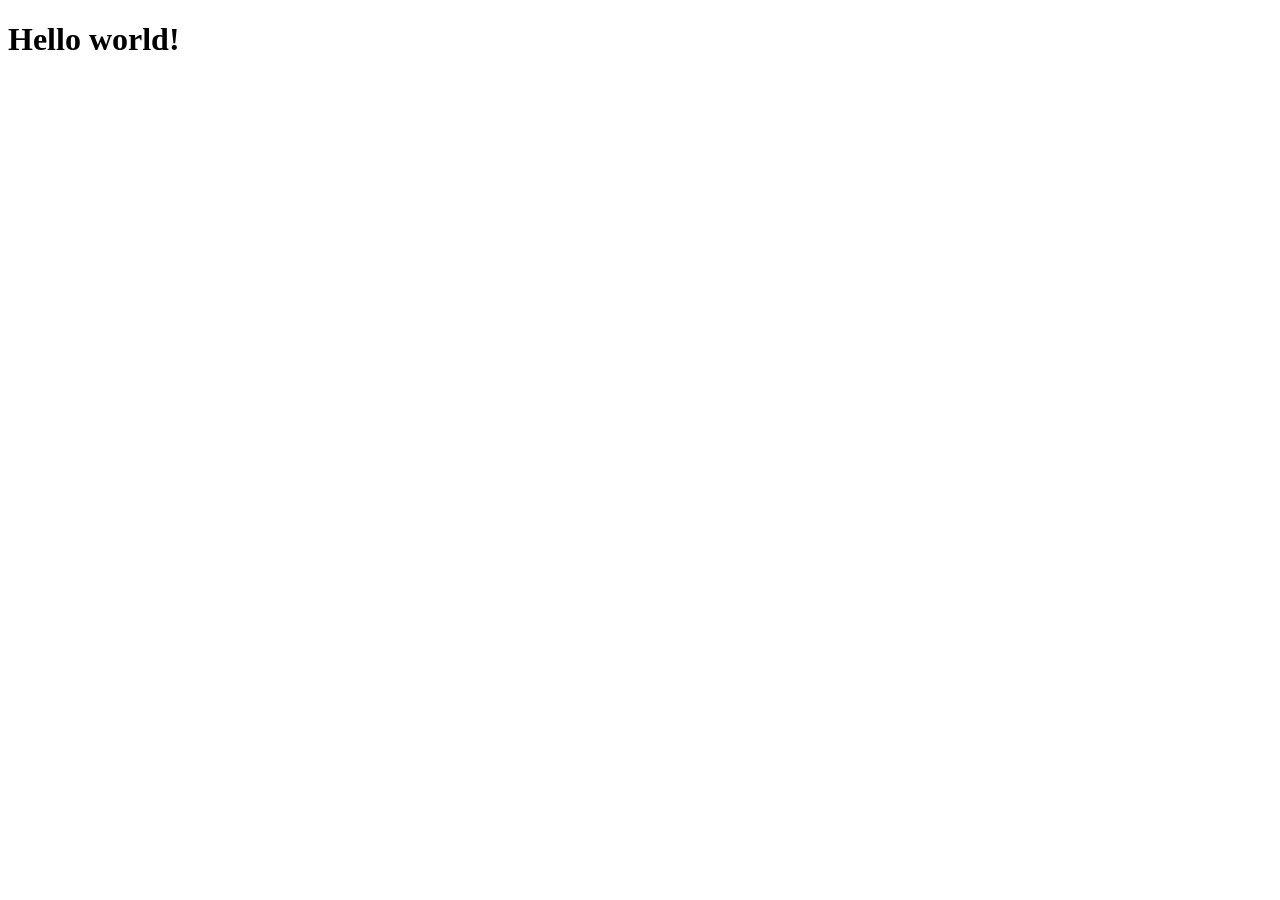
==== index.html @ 60236b87 "[RP] Initial commit" ====
<!DOCTYPE html>
<html lang="en">
<head>
    <meta charset="UTF-8">
    <meta name="viewport" content="width=device-width, initial-scale=1.0">
    <meta http-equiv="X-UA-Compatible" content="ie=edge">
    <title>My Webpage</title>
    <!-- Optional: External CSS -->
    <link rel="stylesheet" href="styles.css">
</head>
<body>
<header>
    <h1>Hello world!</h1>
</header>

<main>
</main>

<!-- Optional: External JS -->
<script src="script.js"></script>
</body>
</html>
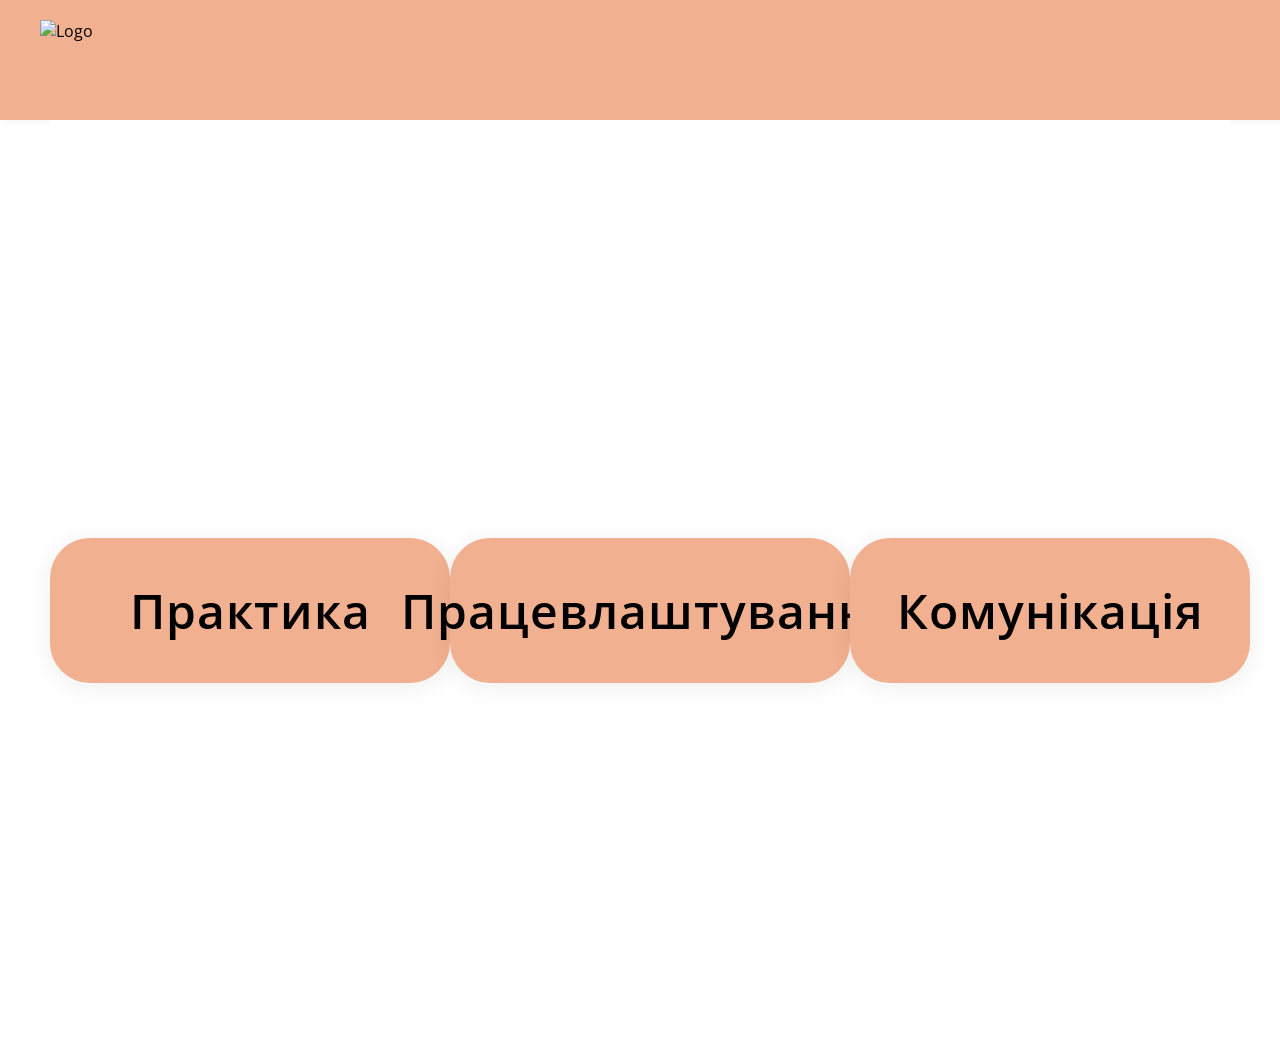
==== commit d1b52e07: "[RP] Added basic logic" ====
--- a/index.html
+++ b/index.html
@@ -4,17 +4,22 @@
     <meta charset="UTF-8">
     <meta name="viewport" content="width=device-width, initial-scale=1.0">
     <meta http-equiv="X-UA-Compatible" content="ie=edge">
-    <title>My Webpage</title>
+    <title>NUNG</title>
+    <!-- Google Fonts: Open Sans 400, 600 -->
+    <link href="https://fonts.googleapis.com/css2?family=Open+Sans:wght@400;600&display=swap" rel="stylesheet">
     <!-- Optional: External CSS -->
-    <link rel="stylesheet" href="styles.css">
+    <link rel="stylesheet" href="web.css">
 </head>
 <body>
-<header>
-    <h1>Hello world!</h1>
-</header>
+<nav class="navbar">
+    <img src="logo.png" alt="Logo" class="navbar-logo">
+</nav>
 
-<main>
-</main>
+<section class="main-content">
+    <button class="main-btn">Практика</button>
+    <button class="main-btn">Працевлаштування</button>
+    <button class="main-btn">Комунікація</button>
+</section>
 
 <!-- Optional: External JS -->
 <script src="script.js"></script>
--- a/web.css
+++ b/web.css
@@ -0,0 +1,164 @@
+body {
+    background: #fff;
+    color: #000;
+    margin: 0;
+    font-family: 'Open Sans', Arial, sans-serif !important;
+}
+
+.navbar {
+    width: 100vw;
+    background: #F1B090;
+    display: flex;
+    align-items: center;
+    height: 120px;
+    box-shadow: 0 2px 8px rgba(0,0,0,0.04);
+    padding-left: 40px;
+}
+
+.navbar-logo {
+    height: 80px;
+    width: auto;
+    user-select: none;
+    pointer-events: none;
+    margin-left: 0;
+}
+
+.main-content {
+    position: relative;
+    font-family: 'Open Sans', Arial, sans-serif !important;
+    margin: 0 50px;
+    display: flex;
+    flex-direction: column;
+    align-items: center;
+    justify-content: flex-start;
+    min-height: calc(100vh - 120px);
+    background: #fff;
+    padding-top: 40px;
+}
+
+.main-content.home {
+    flex-direction: row;
+    align-items: center;
+    justify-content: space-evenly;
+}
+
+.main-btn {
+    background: #F1B090;
+    color: #000;
+    border: none;
+    border-radius: 40px;
+    font-size: 2.5rem;
+    padding: 32px 80px;
+    cursor: pointer;
+    transition: box-shadow 0.2s, transform 0.2s;
+    box-shadow: 0 4px 24px rgba(0,0,0,0.07);
+    font-family: 'Open Sans', Arial, sans-serif !important;
+    font-weight: 600 !important;
+    letter-spacing: 1px;
+    min-width: 340px;
+    min-height: 120px;
+    display: flex;
+    align-items: center;
+    justify-content: center;
+}
+
+.main-btn:active {
+    transform: scale(0.97);
+    box-shadow: 0 2px 12px rgba(0,0,0,0.10);
+}
+
+.faculty-wrap {
+    display: flex;
+    flex-wrap: wrap;
+    gap: 24px;
+    margin: 32px 0 48px 0;
+    justify-content: center;
+}
+
+.faculty-btn {
+    background: #F1B090;
+    color: #000;
+    border: none;
+    border-radius: 32px;
+    font-size: 1.5rem;
+    font-family: 'Open Sans', Arial, sans-serif;
+    font-weight: 600;
+    padding: 24px 48px;
+    margin: 0;
+    cursor: pointer;
+    box-shadow: 0 2px 12px rgba(0,0,0,0.07);
+    transition: box-shadow 0.2s, transform 0.2s;
+}
+
+.faculty-btn:active {
+    transform: scale(0.97);
+    box-shadow: 0 1px 6px rgba(0,0,0,0.10);
+}
+
+.back-btn {
+    position: absolute;
+    top: 40px;
+    left: 60px;
+    background: none;
+    color: #000;
+    border: none;
+    font-size: 2.2rem;
+    font-family: 'Open Sans', Arial, sans-serif;
+    font-weight: 700;
+    cursor: pointer;
+    margin-bottom: 24px;
+    display: flex;
+    align-items: center;
+    gap: 12px;
+    z-index: 10;
+    padding: 12px 24px;
+    border-radius: 16px;
+    transition: background 0.2s;
+}
+
+.back-btn:hover {
+    background: #f3d1b8;
+}
+
+.contact-block {
+    margin-top: 40px;
+    font-size: 1.3rem;
+    color: #333;
+    font-family: 'Open Sans', Arial, sans-serif;
+}
+
+.communication-text {
+    font-size: 1.5rem;
+    margin-top: 32px;
+    color: #222;
+    font-family: 'Open Sans', Arial, sans-serif;
+}
+
+ul {
+    font-size: 1.3rem;
+    margin: 32px 0 0 0;
+    padding: 0 0 0 24px;
+    color: #111;
+    font-family: 'Open Sans', Arial, sans-serif;
+}
+
+h2 {
+    font-size: 2.5rem;
+    font-family: 'Open Sans', Arial, sans-serif;
+    font-weight: 600;
+    margin: 32px 0 24px 0;
+    color: #000;
+    text-align: center;
+}
+
+@media (min-width: 1200px) {
+    .main-content {
+        min-height: 900px;
+    }
+    .main-btn {
+        font-size: 3rem;
+        padding: 40px 120px;
+        min-width: 400px;
+        min-height: 140px;
+    }
+}
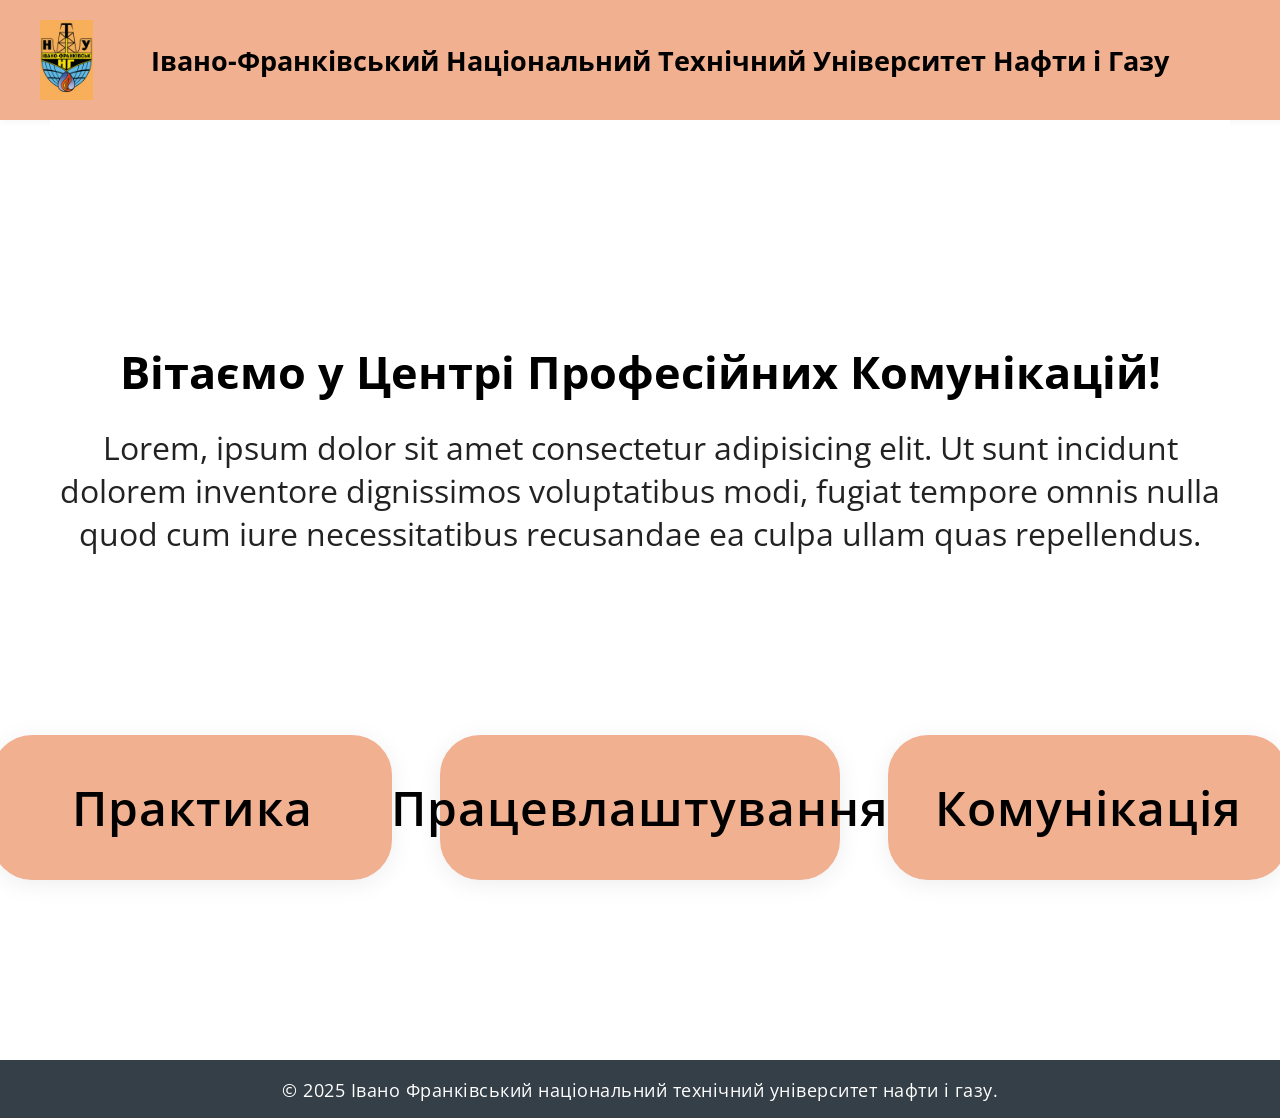
==== commit b983e8ac: "[RP] Adding secondary logic" ====
--- a/index.html
+++ b/index.html
@@ -12,14 +12,15 @@
 </head>
 <body>
 <nav class="navbar">
-    <img src="logo.png" alt="Logo" class="navbar-logo">
+    <img src="static/logo.png" alt="Logo" class="navbar-logo">
+    <div class="navbar-title">Івано-Франківський Національний Технічний Університет Нафти і Газу</div>
 </nav>
 
-<section class="main-content">
-    <button class="main-btn">Практика</button>
-    <button class="main-btn">Працевлаштування</button>
-    <button class="main-btn">Комунікація</button>
-</section>
+<section class="main-content"></section>
+
+<footer class="footer">
+    © 2025 Івано Франківський національний технічний університет нафти і газу.
+</footer>
 
 <!-- Optional: External JS -->
 <script src="script.js"></script>
--- a/web.css
+++ b/web.css
@@ -3,6 +3,9 @@
     color: #000;
     margin: 0;
     font-family: 'Open Sans', Arial, sans-serif !important;
+    min-height: 100vh;
+    display: flex;
+    flex-direction: column;
 }
 
 .navbar {
@@ -13,6 +16,7 @@
     height: 120px;
     box-shadow: 0 2px 8px rgba(0,0,0,0.04);
     padding-left: 40px;
+    position: relative;
 }
 
 .navbar-logo {
@@ -21,6 +25,35 @@
     user-select: none;
     pointer-events: none;
     margin-left: 0;
+    flex-shrink: 0;
+}
+
+.navbar-title {
+    position: absolute;
+    left: 0;
+    width: 100%;
+    text-align: center;
+    font-size: 1.3rem;
+    font-family: 'Open Sans', Arial, sans-serif;
+    font-weight: 700;
+    color: #000;
+    pointer-events: none;
+}
+
+@media (min-width: 1200px) {
+    .navbar-title {
+        font-size: 1.7rem;
+    }
+}
+@media (min-width: 1800px) {
+    .navbar-title {
+        font-size: 2.1rem;
+    }
+}
+@media (min-width: 2400px) {
+    .navbar-title {
+        font-size: 2.7rem;
+    }
 }
 
 .main-content {
@@ -30,16 +63,17 @@
     display: flex;
     flex-direction: column;
     align-items: center;
-    justify-content: flex-start;
+    justify-content: center;
+    flex: 1 0 auto;
     min-height: calc(100vh - 120px);
     background: #fff;
     padding-top: 40px;
 }
 
 .main-content.home {
-    flex-direction: row;
-    align-items: center;
-    justify-content: space-evenly;
+    flex-direction: column;
+    align-items: center;
+    justify-content: center;
 }
 
 .main-btn {
@@ -151,6 +185,49 @@
     text-align: center;
 }
 
+.welcome-block {
+    font-size: 2.2rem;
+    font-weight: 700;
+    margin-bottom: 24px;
+    text-align: center;
+    color: #000;
+    font-family: 'Open Sans', Arial, sans-serif;
+}
+
+.desc-block {
+    font-size: 1.5rem;
+    margin-bottom: 140px;
+    text-align: center;
+    color: #222;
+    font-family: 'Open Sans', Arial, sans-serif;
+    max-width: 900px;
+}
+
+.home-info-wrap {
+    display: flex;
+    flex-direction: column;
+    align-items: center;
+    width: 100%;
+    margin-bottom: 40px;
+}
+
+.home-btn-wrap {
+    display: flex;
+    flex-direction: row;
+    align-items: center;
+    justify-content: center;
+    gap: 48px;
+    width: 100%;
+    margin-top: 0;
+}
+
+@media (max-width: 900px) {
+    .home-btn-wrap {
+        flex-direction: column;
+        gap: 24px;
+    }
+}
+
 @media (min-width: 1200px) {
     .main-content {
         min-height: 900px;
@@ -161,4 +238,116 @@
         min-width: 400px;
         min-height: 140px;
     }
-}
+    .faculty-btn {
+        font-size: 2rem;
+        padding: 32px 64px;
+    }
+    .back-btn {
+        font-size: 2.8rem;
+        padding: 18px 36px;
+    }
+    h2 {
+        font-size: 3.5rem;
+    }
+    ul, .contact-block, .communication-text {
+        font-size: 2rem;
+    }
+    .welcome-block {
+        font-size: 2.8rem;
+    }
+    .desc-block {
+        font-size: 2rem;
+        max-width: 1200px;
+    }
+}
+
+@media (min-width: 1800px) {
+    .main-btn {
+        font-size: 4rem;
+        padding: 56px 180px;
+        min-width: 600px;
+        min-height: 180px;
+    }
+    .faculty-btn {
+        font-size: 2.7rem;
+        padding: 40px 90px;
+    }
+    .back-btn {
+        font-size: 3.5rem;
+        padding: 24px 48px;
+    }
+    h2 {
+        font-size: 4.5rem;
+    }
+    ul, .contact-block, .communication-text {
+        font-size: 2.7rem;
+    }
+    .welcome-block {
+        font-size: 3.5rem;
+    }
+    .desc-block {
+        font-size: 2.5rem;
+        max-width: 1600px;
+    }
+}
+
+@media (min-width: 2400px) {
+    .main-btn {
+        font-size: 5rem;
+        padding: 80px 240px;
+        min-width: 800px;
+        min-height: 240px;
+    }
+    .faculty-btn {
+        font-size: 3.5rem;
+        padding: 56px 120px;
+    }
+    .back-btn {
+        font-size: 4.2rem;
+        padding: 32px 64px;
+    }
+    h2 {
+        font-size: 6rem;
+    }
+    ul, .contact-block, .communication-text {
+        font-size: 3.5rem;
+    }
+    .welcome-block {
+        font-size: 4.5rem;
+    }
+    .desc-block {
+        font-size: 3.2rem;
+        max-width: 2000px;
+    }
+}
+
+.footer {
+    width: 100vw;
+    background: #353F47;
+    color: #fff;
+    text-align: center;
+    font-size: 1rem;
+    font-family: 'Open Sans', Arial, sans-serif;
+    padding: 18px 0 16px 0;
+    margin: 0;
+    letter-spacing: 0.5px;
+    font-weight: 400;
+    position: relative;
+    z-index: 20;
+}
+
+@media (min-width: 1200px) {
+    .footer {
+        font-size: 1.1rem;
+    }
+}
+@media (min-width: 1800px) {
+    .footer {
+        font-size: 1.3rem;
+    }
+}
+@media (min-width: 2400px) {
+    .footer {
+        font-size: 1.6rem;
+    }
+}
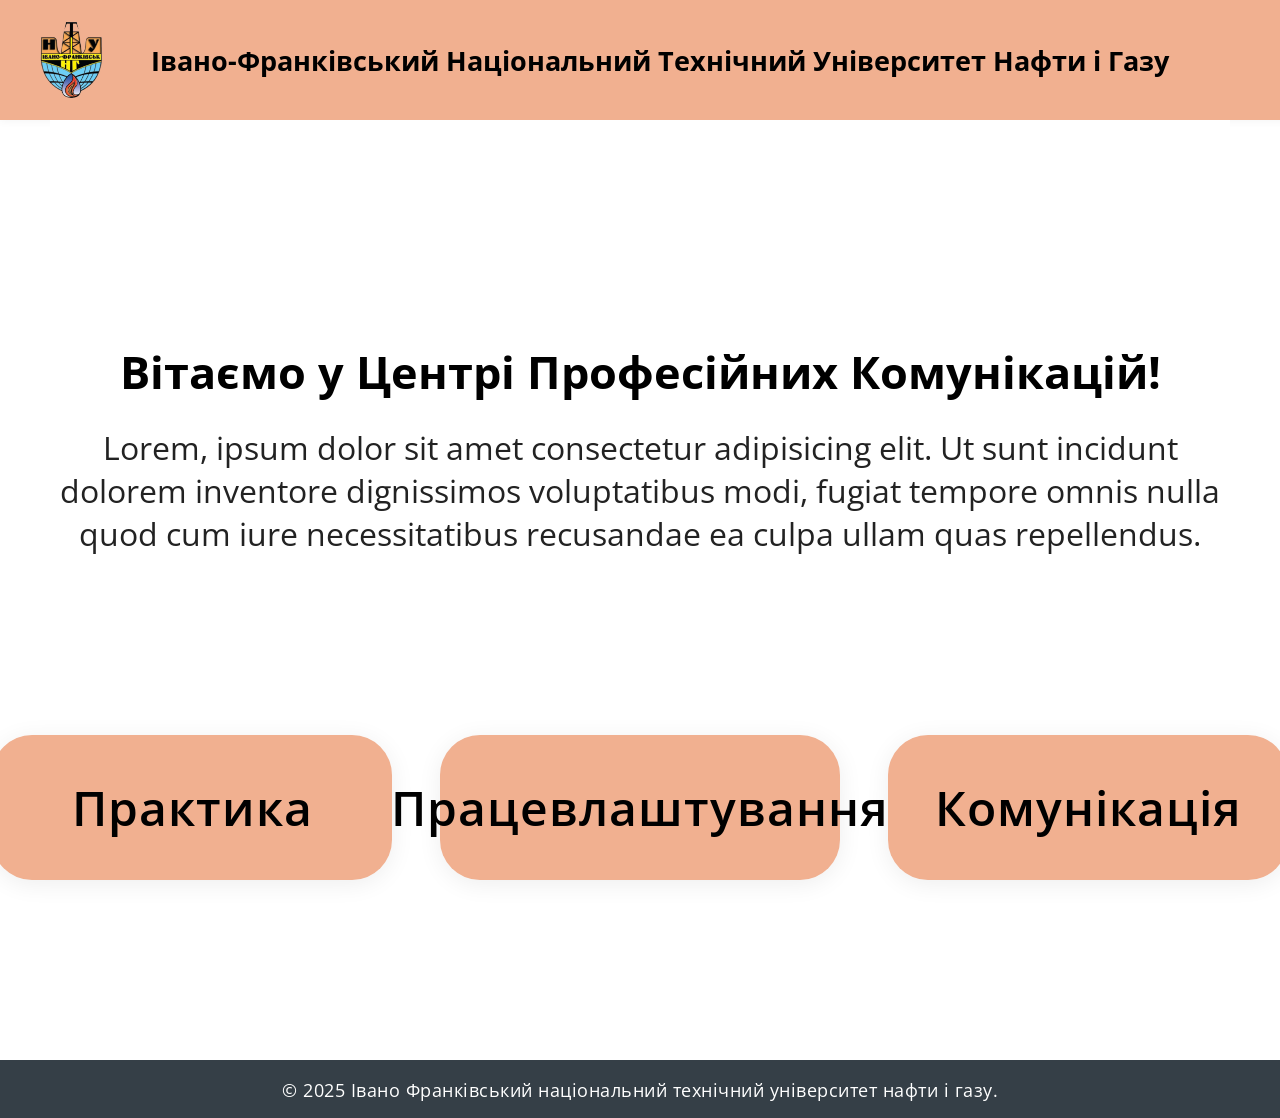
==== commit 4ce1609f: "[RP] Adding fixed logo" ====
--- a/index.html
+++ b/index.html
@@ -12,7 +12,7 @@
 </head>
 <body>
 <nav class="navbar">
-    <img src="static/logo.png" alt="Logo" class="navbar-logo">
+    <img src="static/logo.jpg" alt="Logo" class="navbar-logo">
     <div class="navbar-title">Івано-Франківський Національний Технічний Університет Нафти і Газу</div>
 </nav>
 
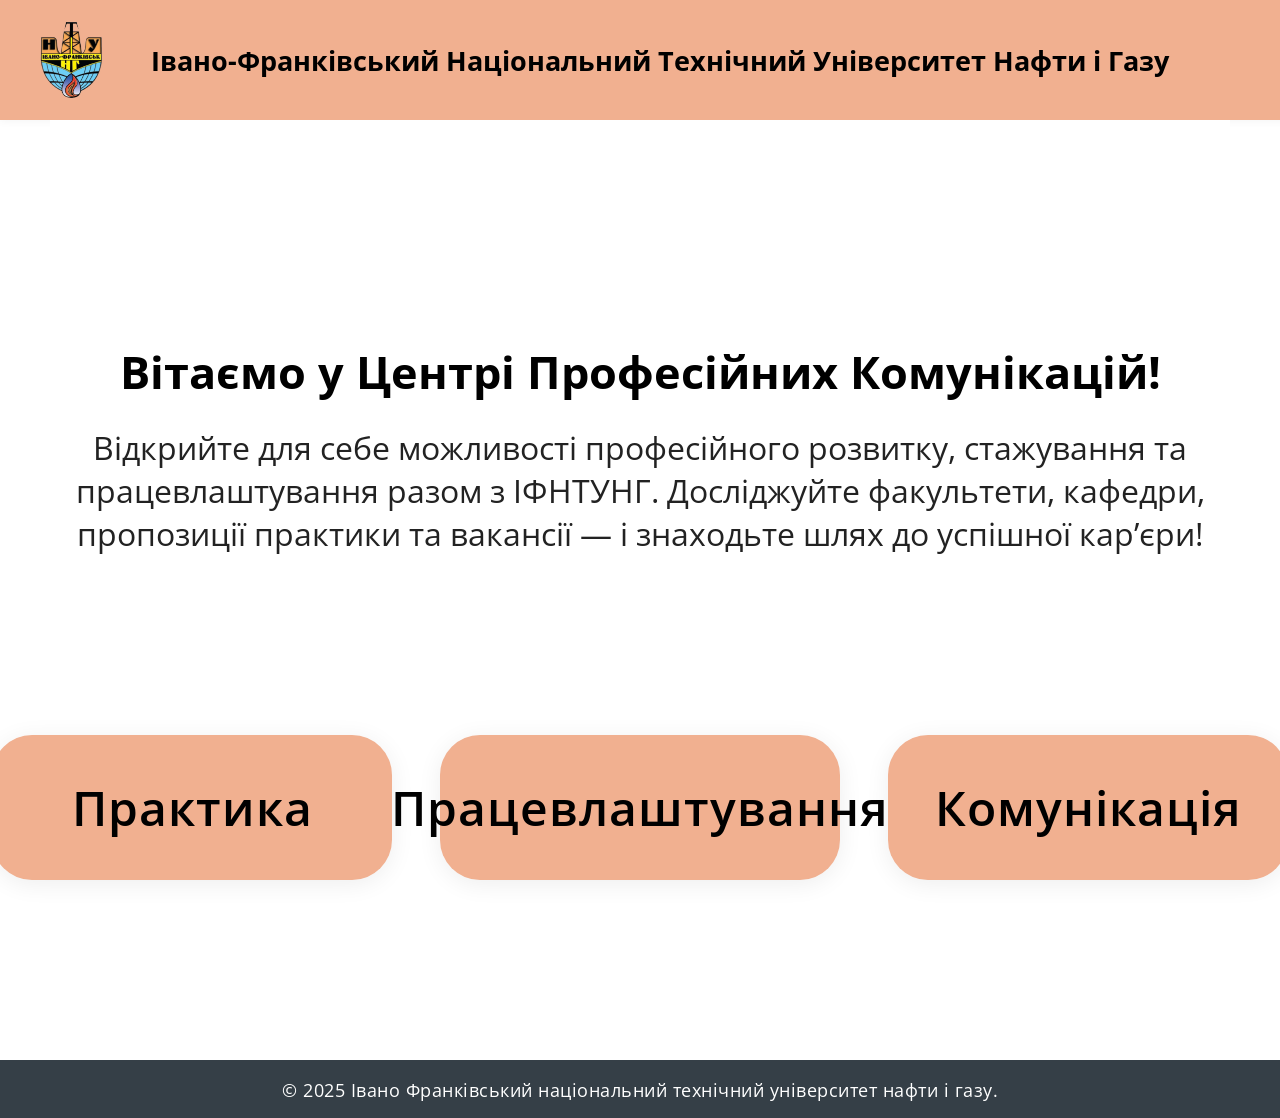
==== commit 5a0398dd: "[RP_2] Adjustments per customer request" ====
--- a/index.html
+++ b/index.html
@@ -4,7 +4,8 @@
     <meta charset="UTF-8">
     <meta name="viewport" content="width=device-width, initial-scale=1.0">
     <meta http-equiv="X-UA-Compatible" content="ie=edge">
-    <title>NUNG</title>
+    <title>Центр Професійних Комунікацій ІФНТУНГ</title>
+    <link rel="icon" type="image/jpeg" href="static/logo.jpg">
     <!-- Google Fonts: Open Sans 400, 600 -->
     <link href="https://fonts.googleapis.com/css2?family=Open+Sans:wght@400;600&display=swap" rel="stylesheet">
     <!-- Optional: External CSS -->
--- a/web.css
+++ b/web.css
@@ -1,3 +1,92 @@
+.fancy-list-address {
+    font-size: 1.3rem;
+    color: #7a4c00;
+    font-weight: 500;
+    letter-spacing: 0.5px;
+    text-align: left;
+    margin-bottom: 2px;
+}
+
+.fancy-list-info {
+    font-size: 1.1rem;
+    color: #444;
+    font-style: italic;
+    background: #f7e3d1;
+    border-radius: 8px;
+    padding: 8px 16px;
+    box-shadow: 0 1px 4px rgba(241,176,144,0.08);
+    text-align: left;
+}
+
+.fancy-list-item {
+  min-width: 300px;
+  background: #fff;
+  border-radius: 12px;
+  box-shadow: 0 2px 8px rgba(0,0,0,0.08);
+  padding: 32px 48px;
+  font-size: 2.2rem;
+  display: flex;
+  flex-direction: column;
+  align-items: flex-start;
+  cursor: pointer;
+  border: 2px solid transparent;
+  margin-bottom: 30px;
+  transition: box-shadow 0.2s, border 0.2s, background 0.2s;
+  gap: 8px;
+}
+
+.fancy-list-company {
+  font-weight: 700;
+  color: #111;
+  letter-spacing: 0.5px;
+  text-shadow: 0 1px 0 #fff, 0 2px 4px rgba(0,0,0,0.04);
+  font-size: 2.3rem;
+  margin-bottom: 2px;
+}
+
+.fancy-list-position {
+  font-style: italic;
+  color: #444;
+  font-size: 2rem;
+  margin-bottom: 2px;
+}
+
+.fancy-list-places {
+  font-size: 1.2rem;
+  color: #1a6c2b;
+  font-weight: 600;
+  margin-top: 4px;
+  background: #e6f7e6;
+  border-radius: 6px;
+  padding: 6px 14px;
+  letter-spacing: 0.5px;
+  text-align: left;
+}
+
+@media (min-width: 1200px) {
+    .fancy-list-address { font-size: 1.7rem; }
+    .fancy-list-info { font-size: 1.5rem; }
+    .fancy-list-item { font-size: 2.8rem; padding: 48px 80px; }
+    .fancy-list-company { font-size: 2.9rem; }
+    .fancy-list-position { font-size: 2.5rem; }
+    .fancy-list-places { font-size: 1.6rem; }
+}
+@media (min-width: 1800px) {
+    .fancy-list-address { font-size: 2.2rem; }
+    .fancy-list-info { font-size: 1.9rem; }
+    .fancy-list-item { font-size: 3.7rem; padding: 64px 120px; }
+    .fancy-list-company { font-size: 3.8rem; }
+    .fancy-list-position { font-size: 3.2rem; }
+    .fancy-list-places { font-size: 2.1rem; }
+}
+@media (min-width: 2400px) {
+    .fancy-list-address { font-size: 3rem; }
+    .fancy-list-info { font-size: 2.5rem; }
+    .fancy-list-item { font-size: 5rem; padding: 96px 180px; }
+    .fancy-list-company { font-size: 5.2rem; }
+    .fancy-list-position { font-size: 4.5rem; }
+    .fancy-list-places { font-size: 2.8rem; }
+}
 body {
     background: #fff;
     color: #000;
@@ -156,6 +245,7 @@
 
 .contact-block {
     margin-top: 40px;
+    margin-bottom: 100px;
     font-size: 1.3rem;
     color: #333;
     font-family: 'Open Sans', Arial, sans-serif;
@@ -164,6 +254,8 @@
 .communication-text {
     font-size: 1.5rem;
     margin-top: 32px;
+    margin-left: 10%;
+    margin-right: 10%;
     color: #222;
     font-family: 'Open Sans', Arial, sans-serif;
 }
@@ -239,7 +331,7 @@
         min-height: 140px;
     }
     .faculty-btn {
-        font-size: 2rem;
+        font-size: 3rem;
         padding: 32px 64px;
     }
     .back-btn {
@@ -261,7 +353,7 @@
     }
 }
 
-@media (min-width: 1800px) {
+@media (min-width: 2060px) {
     .main-btn {
         font-size: 4rem;
         padding: 56px 180px;
@@ -269,7 +361,7 @@
         min-height: 180px;
     }
     .faculty-btn {
-        font-size: 2.7rem;
+        font-size: 4rem;
         padding: 40px 90px;
     }
     .back-btn {
@@ -299,7 +391,7 @@
         min-height: 240px;
     }
     .faculty-btn {
-        font-size: 3.5rem;
+        font-size: 5rem;
         padding: 56px 120px;
     }
     .back-btn {
@@ -351,3 +443,105 @@
         font-size: 1.6rem;
     }
 }
+
+.fancy-list {
+  display: flex;
+  flex-direction: column;
+  gap: 16px;
+  margin: 32px 0;
+  padding: 0;
+}
+
+.fancy-list-item {
+  min-width: 300px;
+  background: #fff;
+  border-radius: 12px;
+  box-shadow: 0 2px 8px rgba(0,0,0,0.08);
+  padding: 32px 48px;
+  font-size: 2.2rem;
+  display: flex;
+  flex-direction: column;
+  align-items: flex-start;
+  cursor: pointer;
+  border: 2px solid transparent;
+  margin-bottom: 30px;
+  transition: box-shadow 0.2s, border 0.2s, background 0.2s;
+  gap: 8px;
+}
+
+.fancy-list-item:hover, .fancy-list-item:focus {
+  border: 2px solid #F1B090;
+  background: #f5ded1;
+  box-shadow: 0 4px 16px rgba(25, 118, 210, 0.12);
+}
+
+.fancy-list-item.practice {
+  justify-content: center;
+}
+
+.fancy-list-item.employment {
+  justify-content: space-between;
+}
+
+.fancy-list-company {
+  font-weight: 700;
+  color: #111;
+  letter-spacing: 0.5px;
+  text-shadow: 0 1px 0 #fff, 0 2px 4px rgba(0,0,0,0.04);
+  font-size: 2.3rem;
+  margin-bottom: 2px;
+}
+
+.fancy-list-position {
+  font-style: italic;
+  color: #444;
+  font-size: 2rem;
+  margin-bottom: 2px;
+}
+
+.vacancy-contact-block {
+  margin-top: 80px;
+  margin-bottom: 120px;
+  text-align: center;
+}
+
+.vacancy-info-text {
+  font-size: 3rem;
+  font-weight: 700;
+  color: #222;
+  margin-bottom: 48px;
+  line-height: 1.2;
+}
+
+.vacancy-email,
+.vacancy-phone {
+  font-size: 2.5rem;
+  margin: 24px 0;
+  color: #333;
+  font-weight: 600;
+  letter-spacing: 1px;
+}
+
+.vacancy-email a,
+.vacancy-phone a {
+  color: #F1B090;
+  text-decoration: underline;
+  font-size: 2.5rem;
+  font-weight: 700;
+}
+
+@media (min-width: 1200px) {
+  .fancy-list-item { font-size: 2.8rem; padding: 48px 80px; }
+  .fancy-list-company { font-size: 2.9rem; }
+  .fancy-list-position { font-size: 2.5rem; }
+}
+@media (min-width: 1800px) {
+  .fancy-list-item { font-size: 3.7rem; padding: 64px 120px; }
+  .fancy-list-company { font-size: 3.8rem; }
+  .fancy-list-position { font-size: 3.2rem; }
+}
+@media (min-width: 2400px) {
+  .fancy-list-item { font-size: 5rem; padding: 96px 180px; }
+  .fancy-list-company { font-size: 5.2rem; }
+  .fancy-list-position { font-size: 4.5rem; }
+}
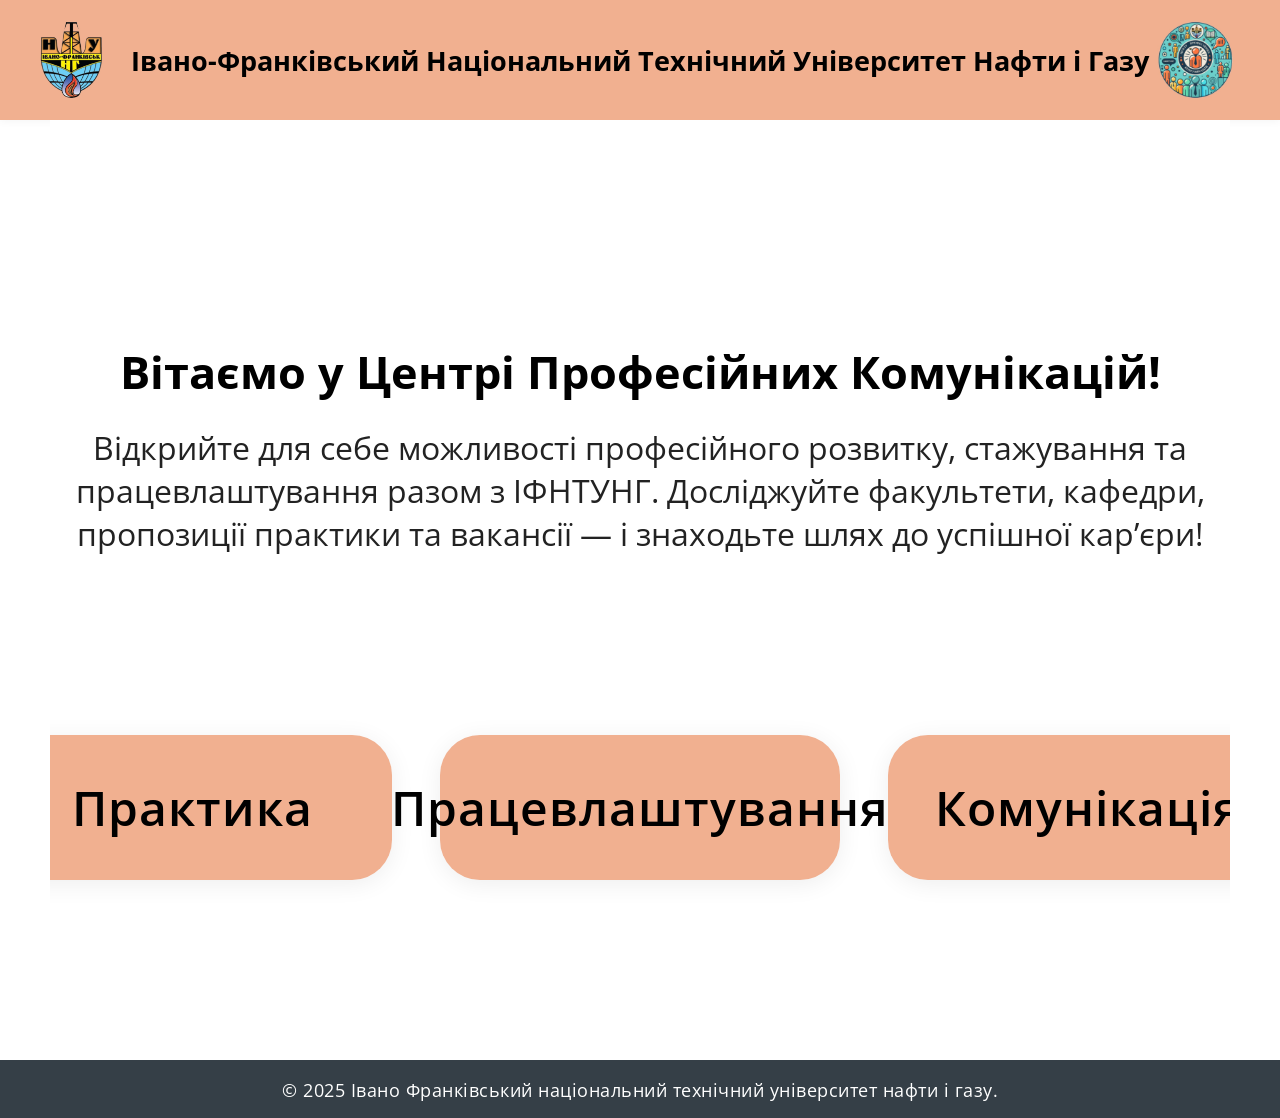
==== commit 1e75ee77: "[RP_2] Adding tsentr logo" ====
--- a/index.html
+++ b/index.html
@@ -15,6 +15,7 @@
 <nav class="navbar">
     <img src="static/logo.jpg" alt="Logo" class="navbar-logo">
     <div class="navbar-title">Івано-Франківський Національний Технічний Університет Нафти і Газу</div>
+    <img src="static/tsentr-logo.jpg" alt="IFNTUG Building" class="tsentr-logo">
 </nav>
 
 <section class="main-content"></section>
--- a/web.css
+++ b/web.css
@@ -98,7 +98,6 @@
 }
 
 .navbar {
-    width: 100vw;
     background: #F1B090;
     display: flex;
     align-items: center;
@@ -163,6 +162,101 @@
     flex-direction: column;
     align-items: center;
     justify-content: center;
+}
+.main-content.home {
+    position: relative; /* enable pseudo elements */
+    overflow: hidden;
+}
+
+.main-content.home::before {
+    content: '';
+    position: absolute;
+    inset: 0;
+    z-index: -3;
+    background: linear-gradient(135deg, rgba(241,176,144,0.14) 0%, rgba(230,241,255,0.06) 50%, rgba(25,118,210,0.06) 100%);
+    backdrop-filter: blur(0px);
+}
+
+.main-content.home::after {
+    /* large blurred animated gradient to give a soft moving backdrop */
+    content: '';
+    position: absolute;
+    left: -10vmax;
+    top: -20vmax;
+    width: 90vmax;
+    height: 90vmax;
+    z-index: -4;
+    background: radial-gradient(circle at 25% 30%, rgba(241,176,144,0.45), transparent 20%), radial-gradient(circle at 75% 70%, rgba(25,118,210,0.25), transparent 25%);
+    filter: blur(80px) saturate(110%);
+    transform: scale(1);
+    animation: kioskBgFloat 22s ease-in-out infinite alternate;
+    pointer-events: none;
+}
+
+@keyframes kioskBgFloat {
+    0% { transform: translate3d(0,0,0) scale(1); }
+    50% { transform: translate3d(4vmax, -3vmax, 0) scale(1.02) ; }
+    100% { transform: translate3d(-2vmax, 3vmax, 0) scale(1); }
+}
+
+/* Floating accent blob near the buttons */
+.home-btn-wrap::before {
+    content: '';
+    position: absolute;
+    width: 34vmin;
+    height: 34vmin;
+    right: 6vmin;
+    top: 8vmin;
+    border-radius: 50%;
+    background: radial-gradient(circle at 35% 35%, rgba(241,176,144,0.9), rgba(241,176,144,0.35) 40%, transparent 60%), radial-gradient(circle at 65% 65%, rgba(25,118,210,0.65), rgba(25,118,210,0.18) 40%, transparent 60%);
+    filter: blur(28px) saturate(120%);
+    z-index: -2;
+    animation: blobFloat 12s ease-in-out infinite;
+    pointer-events: none;
+}
+
+@keyframes blobFloat {
+    0% { transform: translateY(0) translateX(0) rotate(0deg); }
+    50% { transform: translateY(-2vmin) translateX(2vmin) rotate(6deg); }
+    100% { transform: translateY(0) translateX(0) rotate(0deg); }
+}
+
+/* Make main buttons feel like tactile cards */
+.main-btn {
+    position: relative;
+    z-index: 1;
+    background: linear-gradient(180deg, rgba(241,176,144,0.98), rgba(241,160,120,0.98));
+    box-shadow: 0 10px 40px rgba(20,30,60,0.12), 0 6px 18px rgba(241,176,144,0.12);
+    transition: transform 220ms cubic-bezier(.2,.9,.3,1), box-shadow 220ms, filter 220ms;
+    will-change: transform;
+}
+
+.main-btn:hover {
+    transform: translateY(-8px) scale(1.02);
+    box-shadow: 0 20px 60px rgba(20,30,60,0.16), 0 10px 26px rgba(241,176,144,0.14);
+}
+
+.main-btn:active {
+    transform: translateY(-2px) scale(0.995);
+    box-shadow: 0 8px 26px rgba(20,30,60,0.10);
+}
+
+/* keyboard focus for kiosk accessibility */
+.main-btn:focus-visible {
+    outline: 4px solid rgba(25,118,210,0.14);
+    outline-offset: 6px;
+    box-shadow: 0 18px 48px rgba(20,30,60,0.18), 0 8px 26px rgba(241,176,144,0.16);
+}
+
+.home-info-wrap { z-index: 1; }
+
+/* Slight animation for welcome text to draw attention */
+.welcome-block {
+    animation: subtlePop 1200ms ease-out 1;
+}
+@keyframes subtlePop {
+    0% { transform: translateY(6px); opacity: 0; }
+    100% { transform: translateY(0); opacity: 1; }
 }
 
 .main-btn {
@@ -260,6 +354,45 @@
     font-family: 'Open Sans', Arial, sans-serif;
 }
 
+/* Polished, non-invasive styling for the simple Communication block */
+.communication-text {
+    max-width: 70%;
+    margin-left: auto;
+    margin-right: auto;
+    padding: 28px 40px;
+    background: linear-gradient(180deg, #fff, #fff);
+    border-radius: 14px;
+    box-shadow: 0 10px 30px rgba(7,12,20,0.04);
+    border: 1px solid rgba(20,30,60,0.04);
+    line-height: 1.5;
+}
+
+.communication-contact-block {
+    display: grid;
+    grid-template-columns: 1fr 1fr;
+    gap: 12px 28px;
+    margin-top: 18px;
+    align-items: start;
+}
+
+.communication-contact-label {
+    font-weight: 700;
+    color: #444;
+}
+
+.communication-contact-value a,
+.communication-contact-value {
+    color: #1a6fb3;
+    font-weight: 700;
+    text-decoration: none;
+}
+.communication-contact-value a:hover { text-decoration: underline; }
+
+@media (max-width: 900px) {
+  .communication-contact-block { grid-template-columns: 1fr; }
+  .communication-text { padding: 20px; }
+}
+
 ul {
     font-size: 1.3rem;
     margin: 32px 0 0 0;
@@ -278,12 +411,17 @@
 }
 
 .welcome-block {
-    font-size: 2.2rem;
-    font-weight: 700;
-    margin-bottom: 24px;
-    text-align: center;
-    color: #000;
-    font-family: 'Open Sans', Arial, sans-serif;
+    font-size: 2.2rem; 
+    font-weight: 700; 
+    margin-bottom: 24px; 
+    text-align: center; 
+    color: #000; 
+    font-family: 'Open Sans', Arial, sans-serif; 
+    position: relative; 
+    display: inline-block; 
+    z-index: 2; 
+    /* entrance + subtle looping glow */ 
+    animation: welcomeEntrance 1100ms cubic-bezier(.2,.9,.3,1) both, welcomeGlow 3.6s ease-in-out 1.2s infinite; 
 }
 
 .desc-block {
@@ -295,6 +433,54 @@
     max-width: 900px;
 }
 
+/* Shine sweep across the heading to draw attention (runs once after entrance) */
+.welcome-block::after {
+    content: '';
+    position: absolute;
+    left: -30%;
+    top: 0;
+    width: 160%;
+    height: 100%;
+    background: linear-gradient(90deg, transparent 0%, rgba(255,255,255,0.65) 48%, rgba(255,255,255,0.12) 60%, transparent 100%);
+    transform: translateX(-100%) skewX(-12deg);
+    pointer-events: none;
+    mix-blend-mode: screen;
+    opacity: 0;
+    animation: welcomeShine 1.2s ease-out 420ms 1 both;
+}
+
+/* entrance animation for the heading */
+@keyframes welcomeEntrance {
+    0% { transform: translateY(18px) scale(0.995); opacity: 0; }
+    60% { transform: translateY(-4px) scale(1.002); opacity: 1; }
+    100% { transform: translateY(0) scale(1); opacity: 1; }
+}
+
+/* single-run shine sweep */
+@keyframes welcomeShine {
+    0% { transform: translateX(-100%) skewX(-12deg); opacity: 0; }
+    30% { opacity: 0.9; }
+    100% { transform: translateX(100%) skewX(-12deg); opacity: 0; }
+}
+
+/* subtle pulsing text-shadow to give "life" without being distracting */
+@keyframes welcomeGlow {
+    0% { text-shadow: 0 0 0 rgba(241,176,144,0.00); }
+    50% { text-shadow: 0 6px 26px rgba(241,176,144,0.06); }
+    100% { text-shadow: 0 0 0 rgba(241,176,144,0.00); }
+}
+
+/* Description text: delayed, softer entrance */
+.desc-block {
+    animation: descEntrance 1100ms cubic-bezier(.22,.9,.28,1) 420ms both;
+    max-width: 1000px;
+    opacity: 0; /* will be set to 1 by animation */
+}
+
+@keyframes descEntrance {
+    0% { transform: translateY(12px); opacity: 0; }
+    100% { transform: translateY(0); opacity: 1; }
+}
 .home-info-wrap {
     display: flex;
     flex-direction: column;
@@ -426,6 +612,20 @@
     font-weight: 400;
     position: relative;
     z-index: 20;
+}
+
+/* Positioned tsentr logo (decorative): placed below the navbar at a fixed spot
+     relative to the viewport so it stays at top:130px; right:130px as requested. */
+.tsentr-logo {
+    position: absolute; /* positioned inside the navbar */
+    top: 50%;
+    right: 40px;
+    transform: translateY(-50%);
+    height: 80px;
+    width: auto;
+    user-select: none;
+    pointer-events: none;
+    z-index: 6;/* decorative only */
 }
 
 @media (min-width: 1200px) {
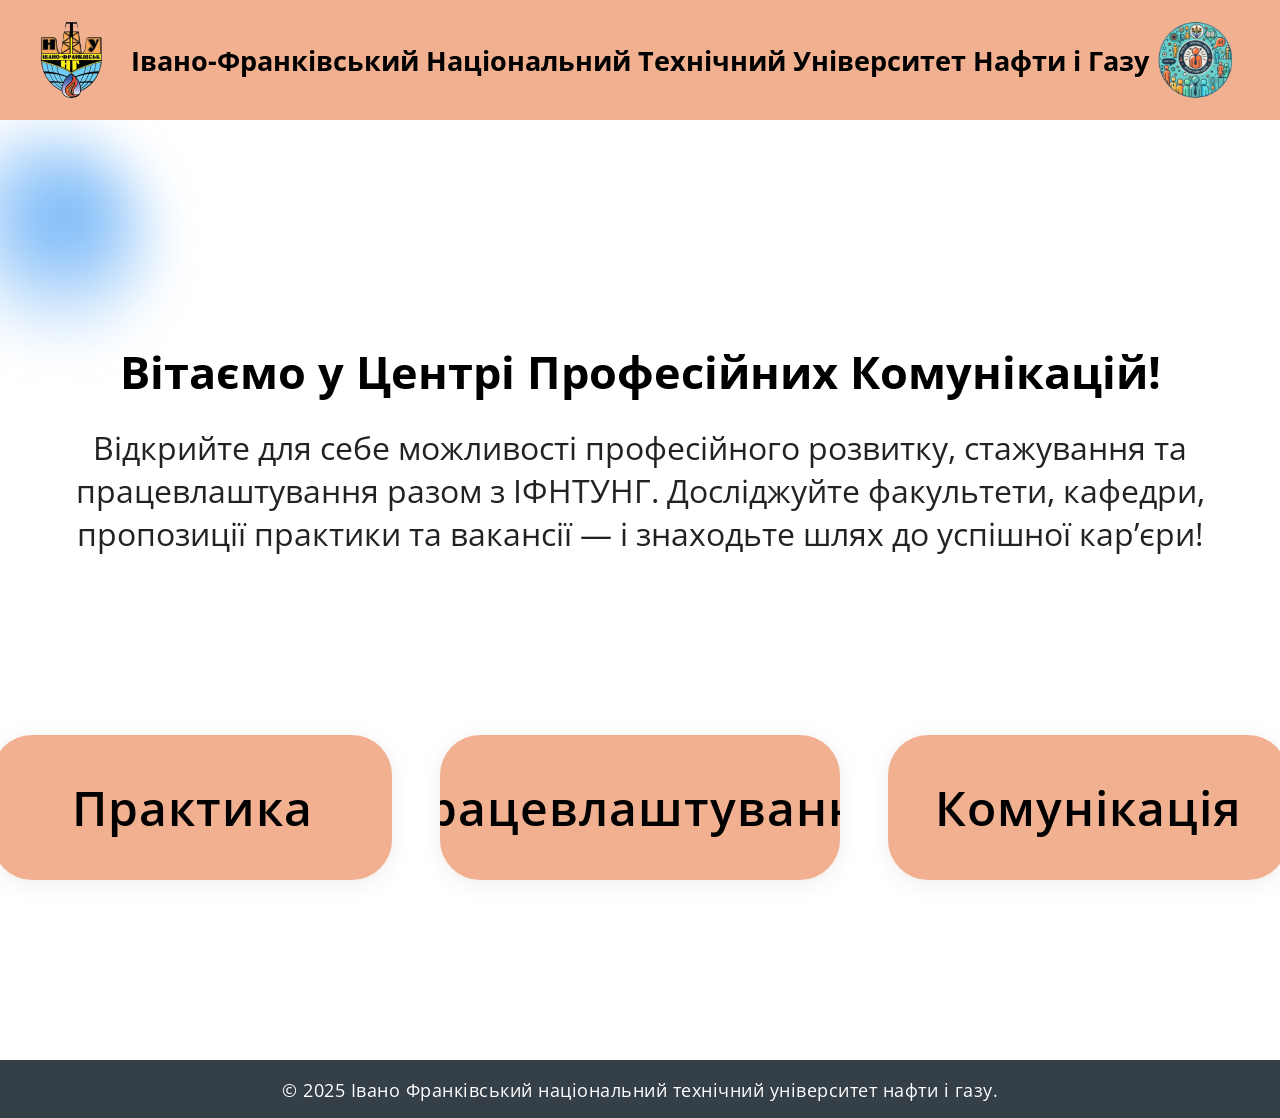
==== commit f88cf798: "[RP] Netlify POC" ====
--- a/index.html
+++ b/index.html
@@ -25,6 +25,12 @@
 </footer>
 
 <!-- Optional: External JS -->
+ <!-- put this at the top of admin/index.html, before any netlify/decap scripts -->
+<script>
+  // override Netlify Identity site id used by the admin page
+  window.netlifyIdentity = window.netlifyIdentity || {};
+  window.netlifyIdentity.site_id = '89ce5d23-0f6c-4962-9998-6c7d16962a31';
+</script>
 <script src="script.js"></script>
 </body>
 </html>
--- a/web.css
+++ b/web.css
@@ -147,7 +147,7 @@
 .main-content {
     position: relative;
     font-family: 'Open Sans', Arial, sans-serif !important;
-    margin: 0 50px;
+    padding: 0 50px;
     display: flex;
     flex-direction: column;
     align-items: center;
@@ -203,14 +203,14 @@
 .home-btn-wrap::before {
     content: '';
     position: absolute;
-    width: 34vmin;
-    height: 34vmin;
-    right: 6vmin;
-    top: 8vmin;
+    width: 40vmin;
+    height: 40vmin;
+    right: -5vmin;
+    top: -10vmin;
     border-radius: 50%;
-    background: radial-gradient(circle at 35% 35%, rgba(241,176,144,0.9), rgba(241,176,144,0.35) 40%, transparent 60%), radial-gradient(circle at 65% 65%, rgba(25,118,210,0.65), rgba(25,118,210,0.18) 40%, transparent 60%);
-    filter: blur(28px) saturate(120%);
-    z-index: -2;
+    background: radial-gradient(circle at 35% 35%, rgba(241,176,144,0.8), rgba(241,176,144,0.4) 40%, transparent 60%), radial-gradient(circle at 65% 65%, rgba(25,118,210,0.7), rgba(25,118,210,0.2) 40%, transparent 60%);
+    filter: blur(20px) saturate(150%);
+    z-index: -1;
     animation: blobFloat 12s ease-in-out infinite;
     pointer-events: none;
 }
@@ -219,6 +219,22 @@
     0% { transform: translateY(0) translateX(0) rotate(0deg); }
     50% { transform: translateY(-2vmin) translateX(2vmin) rotate(6deg); }
     100% { transform: translateY(0) translateX(0) rotate(0deg); }
+}
+
+/* Additional floating blob for more visual interest */
+.home-info-wrap::before {
+    content: '';
+    position: absolute;
+    width: 25vmin;
+    height: 25vmin;
+    left: -8vmin;
+    top: 1vmin;
+    border-radius: 50%;
+    background: radial-gradient(circle at 60% 40%, rgba(25,118,210,0.6), rgba(25,118,210,0.15) 50%, transparent 70%);
+    filter: blur(25px) saturate(130%);
+    z-index: -1;
+    animation: blobFloat 15s ease-in-out infinite reverse;
+    pointer-events: none;
 }
 
 /* Make main buttons feel like tactile cards */
@@ -249,6 +265,71 @@
 }
 
 .home-info-wrap { z-index: 1; }
+
+/* Ambient particles for visual interest */
+.particle-container {
+    position: absolute;
+    top: 0;
+    left: 0;
+    width: 100%;
+    height: 100%;
+    overflow: hidden;
+    pointer-events: none;
+    z-index: -1;
+}
+
+.ambient-particle {
+    position: absolute;
+    width: 4px;
+    height: 4px;
+    background: radial-gradient(circle, rgba(241,176,144,0.6), rgba(25,118,210,0.3));
+    border-radius: 50%;
+    animation: floatUp 20s linear infinite;
+    opacity: 0;
+}
+
+@keyframes floatUp {
+    0% {
+        transform: translateY(100vh) translateX(0) rotate(0deg) scale(0);
+        opacity: 0;
+    }
+    10% {
+        opacity: 1;
+        transform: translateY(90vh) translateX(0) rotate(0deg) scale(1);
+    }
+    90% {
+        opacity: 1;
+        transform: translateY(10vh) translateX(20px) rotate(180deg) scale(1);
+    }
+    100% {
+        transform: translateY(-10vh) translateX(40px) rotate(360deg) scale(0);
+        opacity: 0;
+    }
+}
+
+/* Ripple effect for buttons */
+.main-btn, .faculty-btn {
+    position: relative;
+    overflow: hidden;
+}
+
+.ripple {
+    position: absolute;
+    border-radius: 50%;
+    background: rgba(255,255,255,0.6);
+    transform: scale(0);
+    animation: rippleEffect 600ms linear;
+    pointer-events: none;
+}
+
+@keyframes rippleEffect {
+    to {
+        transform: scale(4);
+        opacity: 0;
+    }
+}
+
+
 
 /* Slight animation for welcome text to draw attention */
 .welcome-block {
@@ -363,7 +444,7 @@
     background: linear-gradient(180deg, #fff, #fff);
     border-radius: 14px;
     box-shadow: 0 10px 30px rgba(7,12,20,0.04);
-    border: 1px solid rgba(20,30,60,0.04);
+    border: 5px solid rgba(20,30,60,0.04);
     line-height: 1.5;
 }
 
@@ -497,6 +578,7 @@
     gap: 48px;
     width: 100%;
     margin-top: 0;
+    position: relative;
 }
 
 @media (max-width: 900px) {
